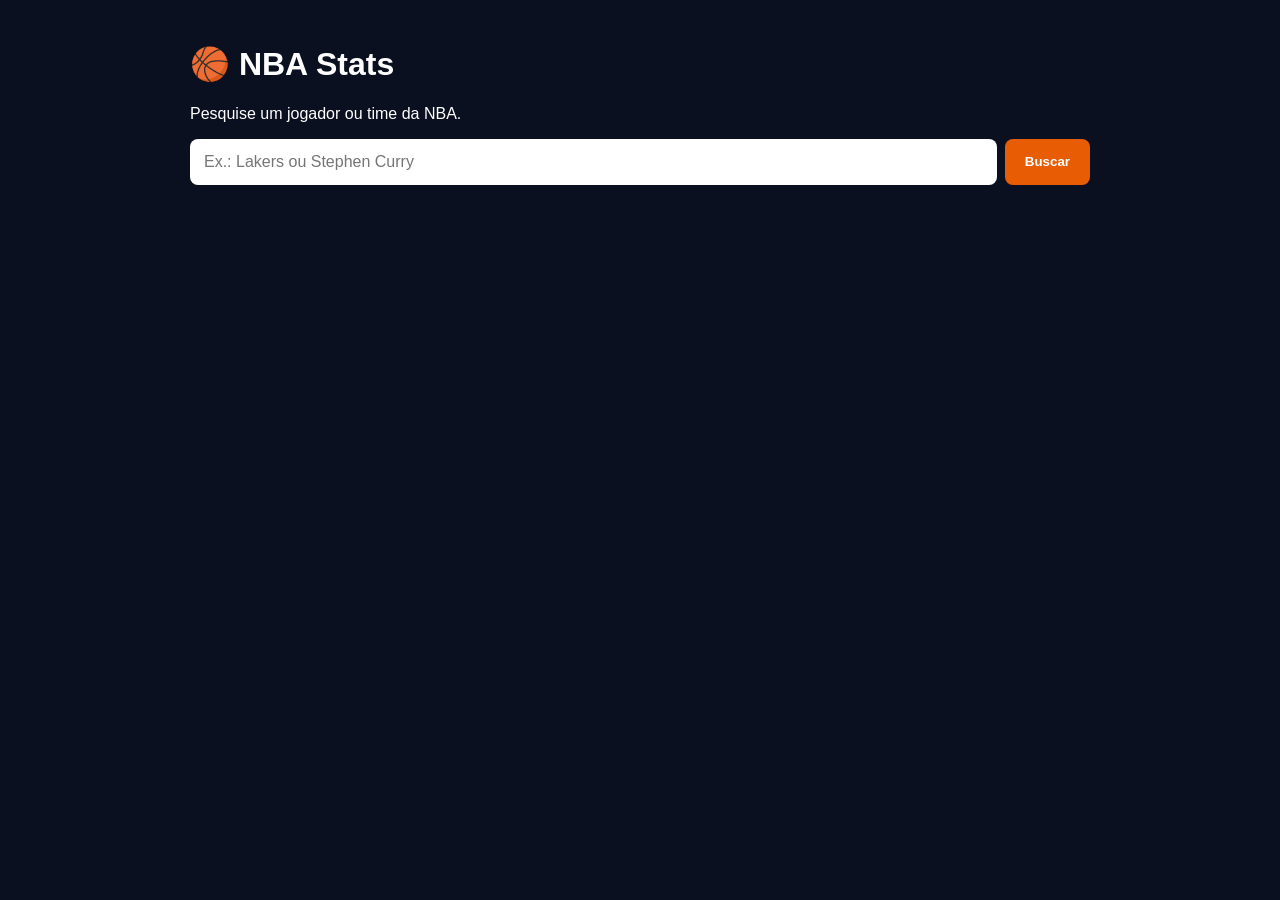
==== public/index.html @ 3664f67b "feat: add NBA Stats public/index.html" ====
<!doctype html><html lang="pt-BR"><head><meta charset="utf-8"><meta name="viewport" content="width=device-width,initial-scale=1"><title>NBA Stats</title><style>body{font-family:Arial,sans-serif;background:#0b1020;color:#fff;margin:0;padding:24px}main{max-width:900px;margin:auto}.search{display:flex;gap:8px}input{flex:1;padding:14px;border-radius:8px;border:0;font-size:16px}button{padding:14px 20px;border:0;border-radius:8px;background:#e85d04;color:#fff;font-weight:bold}#results{margin-top:24px;display:grid;gap:12px}.card{background:#151c33;padding:16px;border-radius:12px;cursor:pointer}.tag{color:#9fb3ff;font-size:12px}.grid{display:grid;grid-template-columns:repeat(auto-fit,minmax(180px,1fr));gap:10px}.stat{background:#151c33;padding:12px;border-radius:10px}</style></head><body><main><h1>🏀 NBA Stats</h1><p>Pesquise um jogador ou time da NBA.</p><div class="search"><input id="q" placeholder="Ex.: Lakers ou Stephen Curry"><button onclick="go()">Buscar</button></div><div id="results"></div></main><script>const r=document.querySelector('#results');async function go(){const q=document.querySelector('#q').value;if(!q)return;r.innerHTML='Buscando...';try{const d=await fetch('/api/search?q='+encodeURIComponent(q)).then(x=>x.json());r.innerHTML='';d.players.forEach(p=>r.innerHTML+=`<div class="card" onclick="player(${p.id})"><span class="tag">JOGADOR</span><h3>${p.full_name}</h3></div>`);d.teams.forEach(t=>r.innerHTML+=`<div class="card" onclick="team(${t.id})"><span class="tag">TIME</span><h3>${t.full_name}</h3></div>`);if(!r.innerHTML)r.innerHTML='Nenhum resultado encontrado.'}catch(e){r.innerHTML='Erro ao buscar dados.'}}async function player(id){r.innerHTML='Carregando jogador...';const d=await fetch('/api/player/'+id).then(x=>x.json());let h='<h2>Últimos 5 jogos</h2><div class="grid">';for(const[k,v]of Object.entries(d.last5_average))h+=`<div class="stat"><b>${k}</b><br>${v}</div>`;h+='</div>';r.innerHTML=h}async function team(id){r.innerHTML='Carregando time...';const d=await fetch('/api/team/'+id).then(x=>x.json());let h='<h2>🏆 Líderes do time</h2>';for(const[k,list]of Object.entries(d.leaders)){h+=`<div class="card"><h3>${k}</h3>`+list.map(x=>`<div>${x.PLAYER_NAME} — ${x[Object.keys(x).slice(-1)[0]]}</div>`).join('')+'</div>'}r.innerHTML=h}</script></body></html>
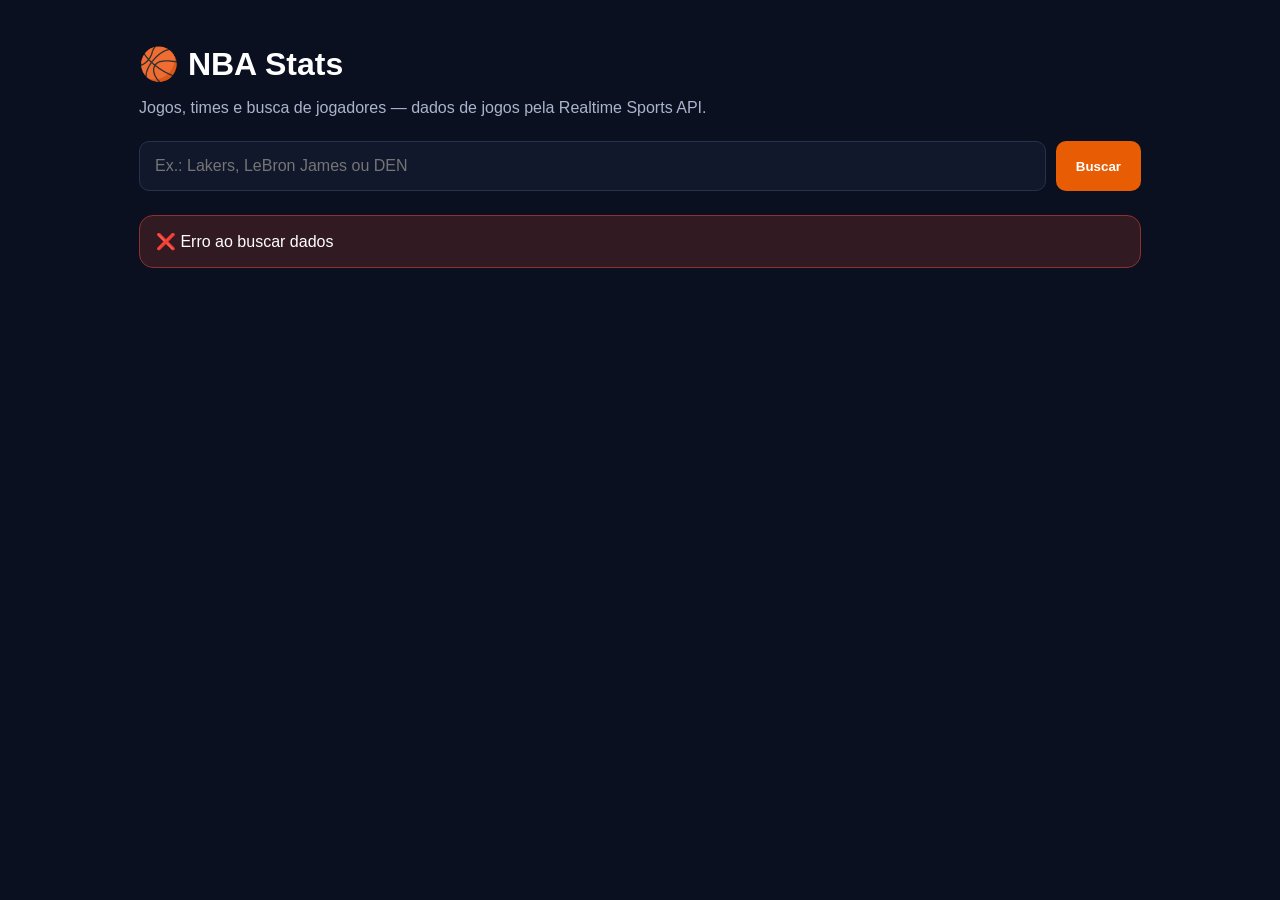
==== commit 4780dc5d: "Build NBA Stats frontend for Realtime Sports API" ====
--- a/public/index.html
+++ b/public/index.html
@@ -1 +1,123 @@
-<!doctype html><html lang="pt-BR"><head><meta charset="utf-8"><meta name="viewport" content="width=device-width,initial-scale=1"><title>NBA Stats</title><style>body{font-family:Arial,sans-serif;background:#0b1020;color:#fff;margin:0;padding:24px}main{max-width:900px;margin:auto}.search{display:flex;gap:8px}input{flex:1;padding:14px;border-radius:8px;border:0;font-size:16px}button{padding:14px 20px;border:0;border-radius:8px;background:#e85d04;color:#fff;font-weight:bold}#results{margin-top:24px;display:grid;gap:12px}.card{background:#151c33;padding:16px;border-radius:12px;cursor:pointer}.tag{color:#9fb3ff;font-size:12px}.grid{display:grid;grid-template-columns:repeat(auto-fit,minmax(180px,1fr));gap:10px}.stat{background:#151c33;padding:12px;border-radius:10px}</style></head><body><main><h1>🏀 NBA Stats</h1><p>Pesquise um jogador ou time da NBA.</p><div class="search"><input id="q" placeholder="Ex.: Lakers ou Stephen Curry"><button onclick="go()">Buscar</button></div><div id="results"></div></main><script>const r=document.querySelector('#results');async function go(){const q=document.querySelector('#q').value;if(!q)return;r.innerHTML='Buscando...';try{const d=await fetch('/api/search?q='+encodeURIComponent(q)).then(x=>x.json());r.innerHTML='';d.players.forEach(p=>r.innerHTML+=`<div class="card" onclick="player(${p.id})"><span class="tag">JOGADOR</span><h3>${p.full_name}</h3></div>`);d.teams.forEach(t=>r.innerHTML+=`<div class="card" onclick="team(${t.id})"><span class="tag">TIME</span><h3>${t.full_name}</h3></div>`);if(!r.innerHTML)r.innerHTML='Nenhum resultado encontrado.'}catch(e){r.innerHTML='Erro ao buscar dados.'}}async function player(id){r.innerHTML='Carregando jogador...';const d=await fetch('/api/player/'+id).then(x=>x.json());let h='<h2>Últimos 5 jogos</h2><div class="grid">';for(const[k,v]of Object.entries(d.last5_average))h+=`<div class="stat"><b>${k}</b><br>${v}</div>`;h+='</div>';r.innerHTML=h}async function team(id){r.innerHTML='Carregando time...';const d=await fetch('/api/team/'+id).then(x=>x.json());let h='<h2>🏆 Líderes do time</h2>';for(const[k,list]of Object.entries(d.leaders)){h+=`<div class="card"><h3>${k}</h3>`+list.map(x=>`<div>${x.PLAYER_NAME} — ${x[Object.keys(x).slice(-1)[0]]}</div>`).join('')+'</div>'}r.innerHTML=h}</script></body></html>+<!doctype html>
+<html lang="pt-BR">
+<head>
+<meta charset="utf-8">
+<meta name="viewport" content="width=device-width,initial-scale=1">
+<title>NBA Stats</title>
+<style>
+:root{color-scheme:dark}*{box-sizing:border-box}
+body{font-family:Arial,sans-serif;background:#0b1020;color:#fff;margin:0}
+main{max-width:1050px;margin:auto;padding:24px}
+h1{margin-bottom:4px}.muted{color:#aab4cc}
+.search{display:flex;gap:10px;margin:24px 0}
+input{flex:1;padding:15px;border-radius:10px;border:1px solid #27304d;background:#11182c;color:#fff;font-size:16px}
+button{padding:14px 20px;border:0;border-radius:10px;background:#e85d04;color:#fff;font-weight:bold;cursor:pointer}
+button:hover{filter:brightness(1.1)}
+#results{display:grid;gap:12px}.card{background:#151c33;padding:16px;border-radius:14px;border:1px solid #222b48}
+.click{cursor:pointer}.tag{color:#9fb3ff;font-size:12px;font-weight:bold}
+.games{display:grid;grid-template-columns:repeat(auto-fit,minmax(280px,1fr));gap:12px}
+.score{font-size:22px;font-weight:bold}.teams{font-size:17px;font-weight:bold}
+.header-row{display:flex;justify-content:space-between;gap:10px;align-items:center}
+.error{border-color:#8d3030;background:#321a22}
+</style>
+</head>
+<body>
+<main>
+  <h1>🏀 NBA Stats</h1>
+  <p class="muted">Jogos, times e busca de jogadores — dados de jogos pela Realtime Sports API.</p>
+
+  <div class="search">
+    <input id="q" placeholder="Ex.: Lakers, LeBron James ou DEN" autocomplete="off">
+    <button onclick="go()">Buscar</button>
+  </div>
+
+  <div id="results"></div>
+</main>
+
+<script>
+const r=document.querySelector('#results');
+
+async function api(url){
+  const res=await fetch(url);
+  const data=await res.json().catch(()=>({}));
+  if(!res.ok) throw new Error(data.detail || 'Erro ao buscar dados');
+  return data;
+}
+
+function escapeHtml(value=''){
+  return String(value).replace(/[&<>"']/g,c=>({'&':'&amp;','<':'&lt;','>':'&gt;','"':'&quot;',"'":'&#039;'}[c]));
+}
+
+function gameCard(g){
+  const home=g.homeTeam||{}, away=g.awayTeam||{}, status=g.status||{};
+  const date=g.date ? new Date(g.date).toLocaleString('pt-BR',{dateStyle:'short',timeStyle:'short'}) : '';
+  return `<div class="card">
+    <div class="tag">${escapeHtml(status.detail||status.state||'JOGO')}</div>
+    <div class="teams">${escapeHtml(away.name||'Visitante')} ${escapeHtml(away.score??0)} × ${escapeHtml(home.score??0)} ${escapeHtml(home.name||'Casa')}</div>
+    <div class="muted">${escapeHtml(date)}</div>
+    <div class="muted">${escapeHtml((g.venue||{}).name||'')}</div>
+  </div>`;
+}
+
+async function loadGames(){
+  r.innerHTML='<div class="card">Carregando jogos da NBA...</div>';
+  try{
+    const d=await api('/api/games?limit=20');
+    r.innerHTML='<h2>Próximos jogos / jogos disponíveis</h2><div class="games">'+
+      (d.games||[]).map(gameCard).join('')+'</div>';
+  }catch(e){
+    r.innerHTML='<div class="card error">❌ '+escapeHtml(e.message)+'</div>';
+  }
+}
+
+async function go(){
+  const q=document.querySelector('#q').value.trim();
+  if(!q){ loadGames(); return; }
+  r.innerHTML='<div class="card">Buscando...</div>';
+  try{
+    const d=await api('/api/search?q='+encodeURIComponent(q));
+    let h='';
+
+    if((d.players||[]).length){
+      h+='<h2>Jogadores</h2>';
+      h+=(d.players||[]).map(p=>`<div class="card click" onclick="player(${p.id})"><span class="tag">JOGADOR</span><h3>${escapeHtml(p.full_name)}</h3></div>`).join('');
+    }
+
+    if((d.teams||[]).length){
+      h+='<h2>Times</h2>';
+      h+=(d.teams||[]).map(t=>`<div class="card click" onclick="team(${t.id})"><span class="tag">${escapeHtml(t.abbreviation||'TIME')}</span><h3>${escapeHtml(t.full_name)}</h3></div>`).join('');
+    }
+
+    if((d.games||[]).length){
+      h+='<h2>Jogos encontrados</h2><div class="games">'+d.games.map(gameCard).join('')+'</div>';
+    }
+
+    r.innerHTML=h||'<div class="card">Nenhum resultado encontrado.</div>';
+  }catch(e){
+    r.innerHTML='<div class="card error">❌ '+escapeHtml(e.message)+'</div>';
+  }
+}
+
+async function player(id){
+  r.innerHTML='<div class="card">Carregando jogador...</div>';
+  try{
+    const d=await api('/api/player/'+id);
+    r.innerHTML=`<div class="card"><span class="tag">JOGADOR</span><h2>${escapeHtml(d.player.full_name)}</h2><p class="muted">${escapeHtml(d.message||'')}</p></div>`;
+  }catch(e){r.innerHTML='<div class="card error">❌ '+escapeHtml(e.message)+'</div>';}
+}
+
+async function team(id){
+  r.innerHTML='<div class="card">Carregando time...</div>';
+  try{
+    const d=await api('/api/team/'+id);
+    let h=`<h2>${escapeHtml(d.team.full_name)} (${escapeHtml(d.team.abbreviation)})</h2>`;
+    h+='<div class="games">'+(d.games||[]).map(gameCard).join('')+'</div>';
+    r.innerHTML=h||'<div class="card">Sem jogos disponíveis.</div>';
+  }catch(e){r.innerHTML='<div class="card error">❌ '+escapeHtml(e.message)+'</div>';}
+}
+
+document.querySelector('#q').addEventListener('keydown',e=>{if(e.key==='Enter')go()});
+loadGames();
+</script>
+</body>
+</html>
